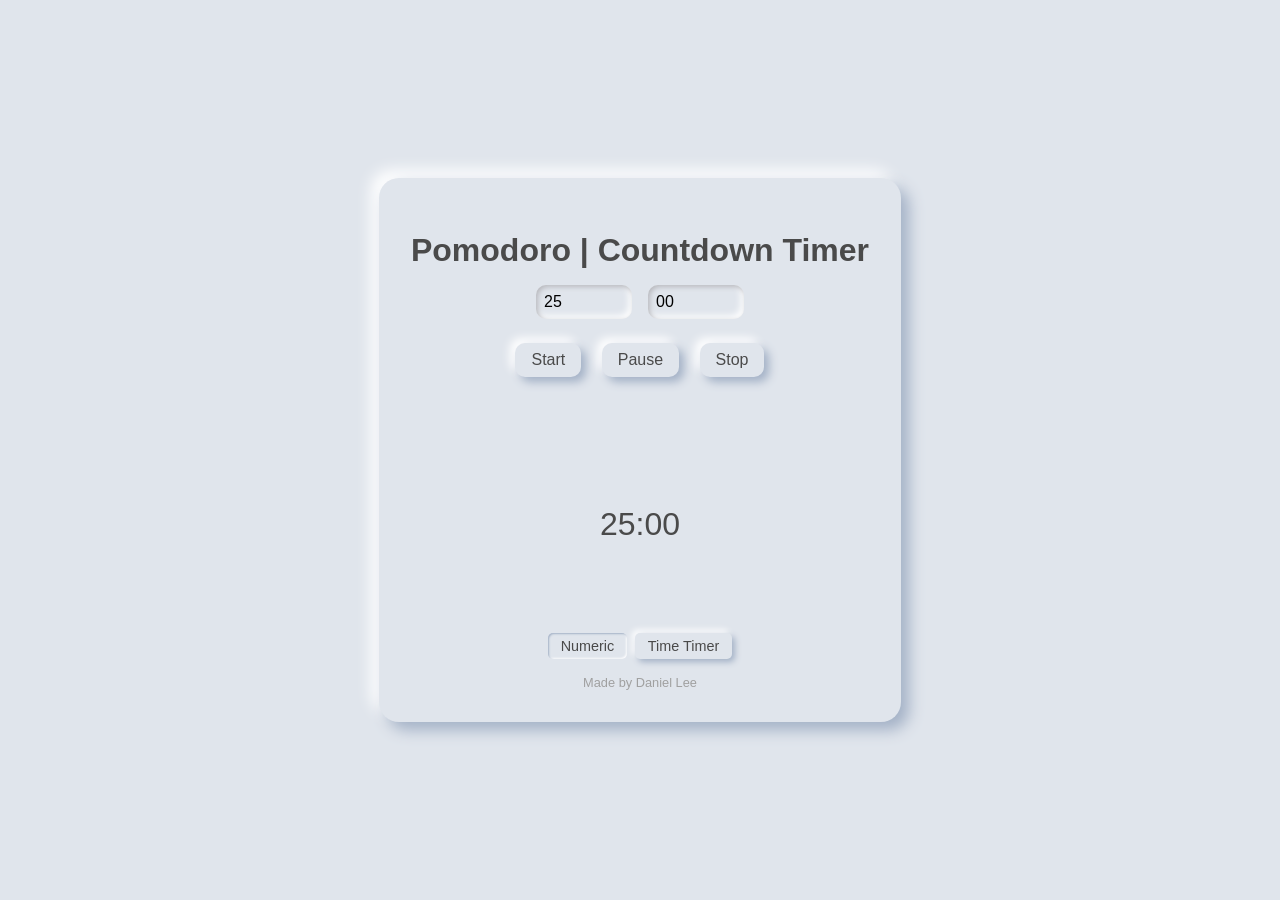
==== index.html @ d6ec5b27 "Add favicon" ====
<!DOCTYPE html>
<html lang="en">
<head>
    <meta charset="UTF-8">
    <meta name="viewport" content="width=device-width, initial-scale=1.0">
    <title>Pomodoro Countdown Timer | Boost Your Productivity</title>
    <meta name="description" content="Enhance your focus and productivity with our Pomodoro Countdown Timer. Features a customizable timer, visual time tracker, and Picture-in-Picture mode for multitasking.">
    <meta name="keywords" content="pomodoro timer, countdown timer, productivity tool, focus timer, time management">
    <link rel="stylesheet" href="styles.css">
    <link rel="icon" type="image/png" href="https://i.imgur.com/SodxwNV.png">
</head>
<body>
    <div class="container">
        <h1>Pomodoro | Countdown Timer</h1>
        <div class="input-group">
            <input type="number" id="minutes" placeholder="Min" min="0" step="1" value="5">
            <input type="number" id="seconds" placeholder="Sec" min="0" max="59" step="1" value="0">
        </div>
        <div class="button-group">
            <button id="startButton">Start</button>
            <button id="pauseButton">Pause</button>
            <button id="stopButton">Stop</button>
        </div>
        <div class="timer-display">
            <div id="countdown">05:00</div>
            <div id="timeTimer" style="display: none;">
                <div id="timeTimerDisk"></div>
                <div id="timeTimerOverlay">05:00</div>
            </div>
        </div>
        <div class="tabs">
            <button class="tab active" data-tab="numeric">Numeric</button>
            <button class="tab" data-tab="timeTimer">Time Timer</button>
        </div>
        <div class="author">
            Made by <a href="https://daniellee.work/" target="_blank">Daniel Lee</a>
        </div>
    </div>
    <video id="pipVideo" muted></video>
    <canvas id="canvas"></canvas>

    <script src="timer.js"></script>
</body>
</html>
---- styles.css ----
body {
    font-family: Arial, sans-serif;
    display: flex;
    justify-content: center;
    align-items: center;
    height: 100vh;
    margin: 0;
    background-color: #e0e5ec;
}
.container {
    text-align: center;
    background-color: #e0e5ec;
    padding: 2rem;
    border-radius: 20px;
    box-shadow: 
        8px 8px 15px #a3b1c6, 
        -8px -8px 15px #ffffff;
}
h1 {
    margin-bottom: 1rem;
    color: #4a4a4a;
}
.input-group {
    display: flex;
    justify-content: center;
    margin-bottom: 1rem;
}
input {
    font-size: 1rem;
    padding: 0.5rem;
    width: 80px;
    margin: 0 0.5rem;
    border: none;
    background-color: #e0e5ec;
    border-radius: 10px;
    box-shadow: 
        inset 2px 2px 5px #b8b9be, 
        inset -3px -3px 7px #ffffff;
}
.button-group {
    margin-bottom: 2rem;
}
button {
    font-size: 1rem;
    padding: 0.5rem 1rem;
    margin: 0.5rem;
    background-color: #e0e5ec;
    color: #4a4a4a;
    border: none;
    border-radius: 10px;
    cursor: pointer;
    box-shadow: 
        5px 5px 10px #a3b1c6, 
        -5px -5px 10px #ffffff;
    transition: all 0.2s ease;
}
button:hover {
    box-shadow: 
        2px 2px 5px #a3b1c6, 
        -2px -2px 5px #ffffff;
}
button:active {
    box-shadow: 
        inset 1px 1px 2px #a3b1c6, 
        inset -1px -1px 2px #ffffff;
}
#countdown {
    font-size: 2rem;
    margin-top: 1rem;
    color: #4a4a4a;
}
#pipVideo {
    display: none;
}
canvas {
    display: none;
}
.tabs {
    display: flex;
    justify-content: center;
    margin-top: 1rem;
}
.tab {
    font-size: 0.9rem;
    padding: 0.3rem 0.8rem;
    margin: 0 0.25rem;
    background-color: #e0e5ec;
    color: #4a4a4a;
    border: none;
    border-radius: 5px;
    cursor: pointer;
    box-shadow: 
        3px 3px 6px #a3b1c6, 
        -3px -3px 6px #ffffff;
    transition: all 0.2s ease;
}
.tab:hover, .tab.active {
    box-shadow: 
        inset 1px 1px 2px #a3b1c6, 
        inset -1px -1px 2px #ffffff;
}
.timer-display {
    display: flex;
    justify-content: center;
    align-items: center;
    height: 200px;
}
#timeTimer {
    width: 200px;
    height: 200px;
    position: relative;
    background: #e0e5ec;
    border-radius: 50%;
    box-shadow: 
        inset 5px 5px 10px #a3b1c6, 
        inset -5px -5px 10px #ffffff;
}
#timeTimerDisk {
    position: absolute;
    top: 10px;
    left: 10px;
    width: 180px;
    height: 180px;
    border-radius: 50%;
    background: conic-gradient(from 0deg, transparent 0%, red 0%);
}
#timeTimerOverlay {
    position: absolute;
    top: 20px;
    left: 20px;
    width: 160px;
    height: 160px;
    border-radius: 50%;
    background: #e0e5ec;
    display: flex;
    justify-content: center;
    align-items: center;
    font-size: 24px;
    color: #4a4a4a;
    box-shadow: 
        5px 5px 10px #a3b1c6, 
        -5px -5px 10px #ffffff;
}
.author {
    margin-top: 1rem;
    font-size: 0.8rem;
    color: #a0a0a0;
}
.author a {
    color: #a0a0a0;
    text-decoration: none;
}
.author a:hover {
    text-decoration: underline;
}
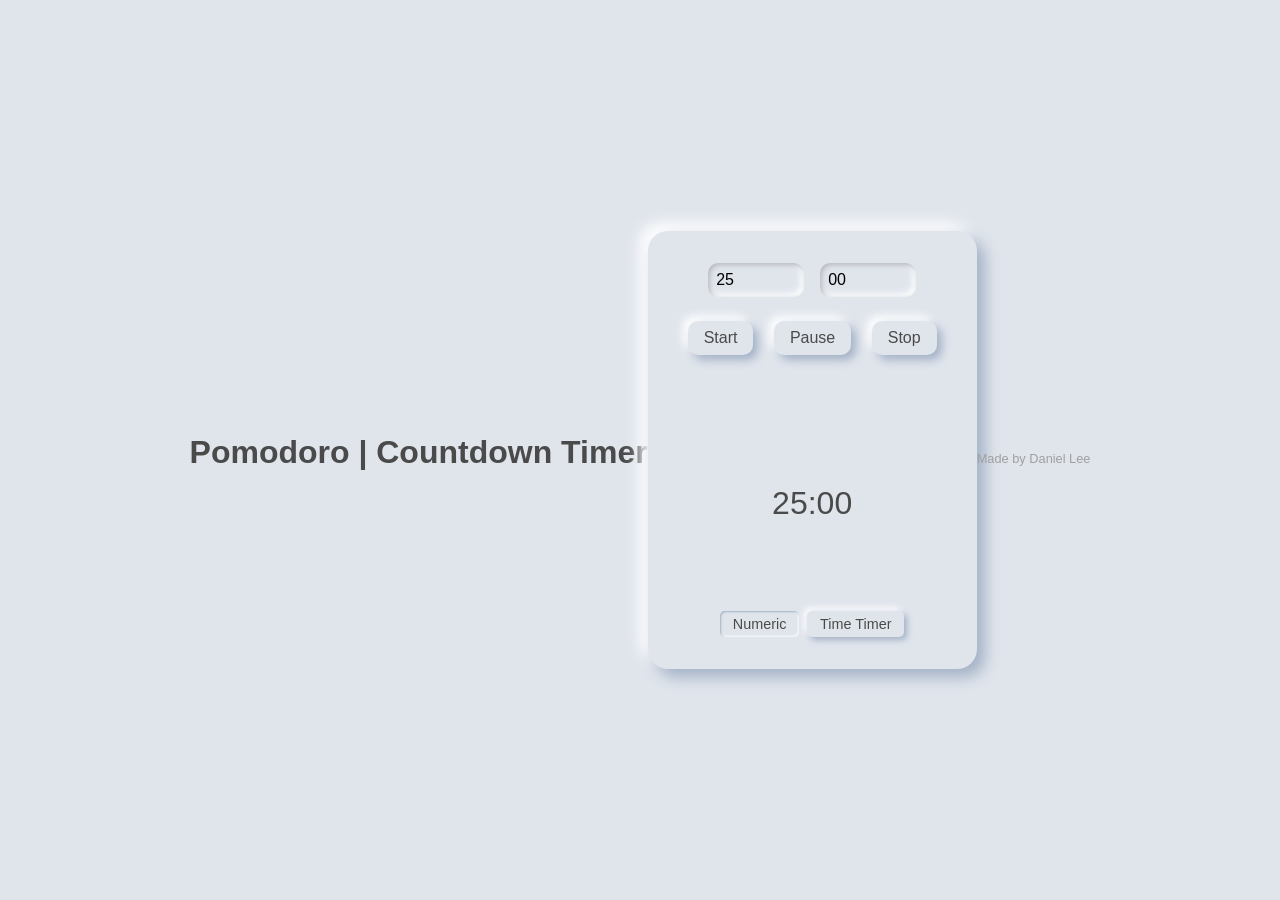
==== commit 54ee1831: "Enhance SEO" ====
--- a/index.html
+++ b/index.html
@@ -6,12 +6,27 @@
     <title>Pomodoro Countdown Timer | Boost Your Productivity</title>
     <meta name="description" content="Enhance your focus and productivity with our Pomodoro Countdown Timer. Features a customizable timer, visual time tracker, and Picture-in-Picture mode for multitasking.">
     <meta name="keywords" content="pomodoro timer, countdown timer, productivity tool, focus timer, time management">
+    <meta property="og:title" content="Pomodoro Countdown Timer | Boost Your Productivity">
+    <meta property="og:description" content="Enhance your focus and productivity with our Pomodoro Countdown Timer. Features a customizable timer, visual time tracker, and Picture-in-Picture mode for multitasking.">
+    <meta property="og:image" content="https://i.imgur.com/SodxwNV.png">
+    <meta property="og:url" content="https://daniellee-ux.github.io/Float-Pomodoro/">
+    <meta property="og:type" content="website">
+    <script type="application/ld+json">
+    {
+      "@context": "https://schema.org",
+      "@type": "WebApplication",
+      "name": "Pomodoro Countdown Timer",
+      "description": "Enhance your focus and productivity with our Pomodoro Countdown Timer. Features a customizable timer, visual time tracker, and Picture-in-Picture mode for multitasking."
+    }
+    </script>
     <link rel="stylesheet" href="styles.css">
     <link rel="icon" type="image/png" href="https://i.imgur.com/SodxwNV.png">
 </head>
 <body>
-    <div class="container">
+    <header>
         <h1>Pomodoro | Countdown Timer</h1>
+    </header>
+    <main class="container">
         <div class="input-group">
             <input type="number" id="minutes" placeholder="Min" min="0" step="1" value="5">
             <input type="number" id="seconds" placeholder="Sec" min="0" max="59" step="1" value="0">
@@ -32,10 +47,10 @@
             <button class="tab active" data-tab="numeric">Numeric</button>
             <button class="tab" data-tab="timeTimer">Time Timer</button>
         </div>
-        <div class="author">
-            Made by <a href="https://daniellee.work/" target="_blank">Daniel Lee</a>
-        </div>
-    </div>
+    </main>
+    <footer class="author">
+        Made by <a href="https://daniellee.work/" target="_blank">Daniel Lee</a>
+    </footer>
     <video id="pipVideo" muted></video>
     <canvas id="canvas"></canvas>
 
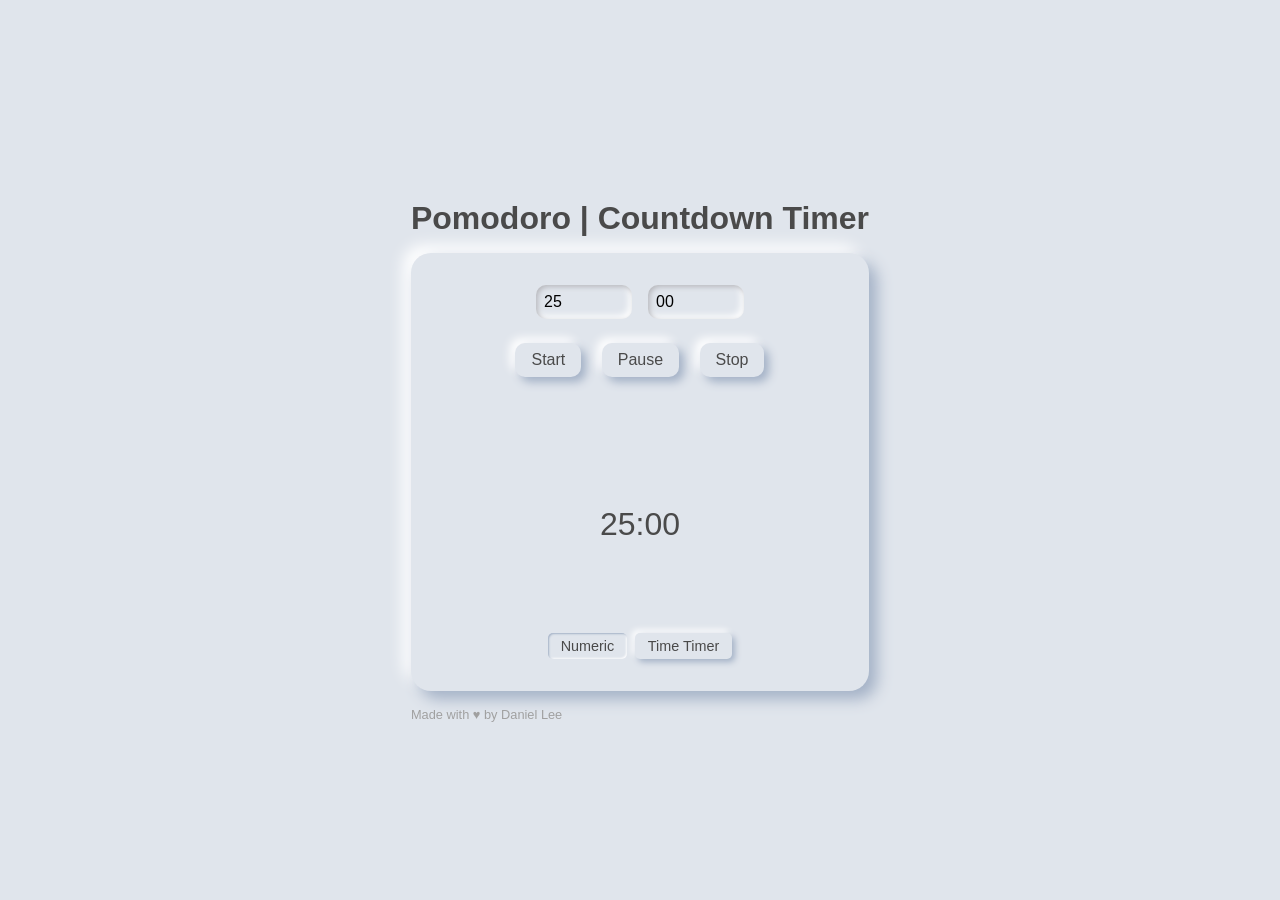
==== commit 019707b2: "Update index.html" ====
--- a/index.html
+++ b/index.html
@@ -11,46 +11,55 @@
     <meta property="og:image" content="https://i.imgur.com/SodxwNV.png">
     <meta property="og:url" content="https://daniellee-ux.github.io/Float-Pomodoro/">
     <meta property="og:type" content="website">
+    <meta name="twitter:card" content="summary_large_image">
     <script type="application/ld+json">
     {
       "@context": "https://schema.org",
       "@type": "WebApplication",
       "name": "Pomodoro Countdown Timer",
-      "description": "Enhance your focus and productivity with our Pomodoro Countdown Timer. Features a customizable timer, visual time tracker, and Picture-in-Picture mode for multitasking."
+      "description": "Enhance your focus and productivity with our Pomodoro Countdown Timer. Features a customizable timer, visual time tracker, and Picture-in-Picture mode for multitasking.",
+      "applicationCategory": "Productivity",
+      "operatingSystem": "Any",
+      "offers": {
+        "@type": "Offer",
+        "price": "0"
+      }
     }
     </script>
     <link rel="stylesheet" href="styles.css">
     <link rel="icon" type="image/png" href="https://i.imgur.com/SodxwNV.png">
 </head>
 <body>
-    <header>
-        <h1>Pomodoro | Countdown Timer</h1>
-    </header>
-    <main class="container">
-        <div class="input-group">
-            <input type="number" id="minutes" placeholder="Min" min="0" step="1" value="5">
-            <input type="number" id="seconds" placeholder="Sec" min="0" max="59" step="1" value="0">
-        </div>
-        <div class="button-group">
-            <button id="startButton">Start</button>
-            <button id="pauseButton">Pause</button>
-            <button id="stopButton">Stop</button>
-        </div>
-        <div class="timer-display">
-            <div id="countdown">05:00</div>
-            <div id="timeTimer" style="display: none;">
-                <div id="timeTimerDisk"></div>
-                <div id="timeTimerOverlay">05:00</div>
+    <div class="page-container">
+        <header>
+            <h1>Pomodoro | Countdown Timer</h1>
+        </header>
+        <main class="container">
+            <div class="input-group">
+                <input type="number" id="minutes" placeholder="Min" min="0" step="1" value="5" aria-label="Minutes">
+                <input type="number" id="seconds" placeholder="Sec" min="0" max="59" step="1" value="0" aria-label="Seconds">
             </div>
-        </div>
-        <div class="tabs">
-            <button class="tab active" data-tab="numeric">Numeric</button>
-            <button class="tab" data-tab="timeTimer">Time Timer</button>
-        </div>
-    </main>
-    <footer class="author">
-        Made by <a href="https://daniellee.work/" target="_blank">Daniel Lee</a>
-    </footer>
+            <div class="button-group">
+                <button id="startButton" aria-label="Start timer">Start</button>
+                <button id="pauseButton" aria-label="Pause timer">Pause</button>
+                <button id="stopButton" aria-label="Stop timer">Stop</button>
+            </div>
+            <div class="timer-display">
+                <div id="countdown">05:00</div>
+                <div id="timeTimer" style="display: none;">
+                    <div id="timeTimerDisk"></div>
+                    <div id="timeTimerOverlay">05:00</div>
+                </div>
+            </div>
+            <div class="tabs">
+                <button class="tab active" data-tab="numeric">Numeric</button>
+                <button class="tab" data-tab="timeTimer">Time Timer</button>
+            </div>
+        </main>
+        <footer class="author">
+            Made with ♥️ by <a href="https://daniellee.work/" target="_blank">Daniel Lee</a>
+        </footer>
+    </div>
     <video id="pipVideo" muted></video>
     <canvas id="canvas"></canvas>
 
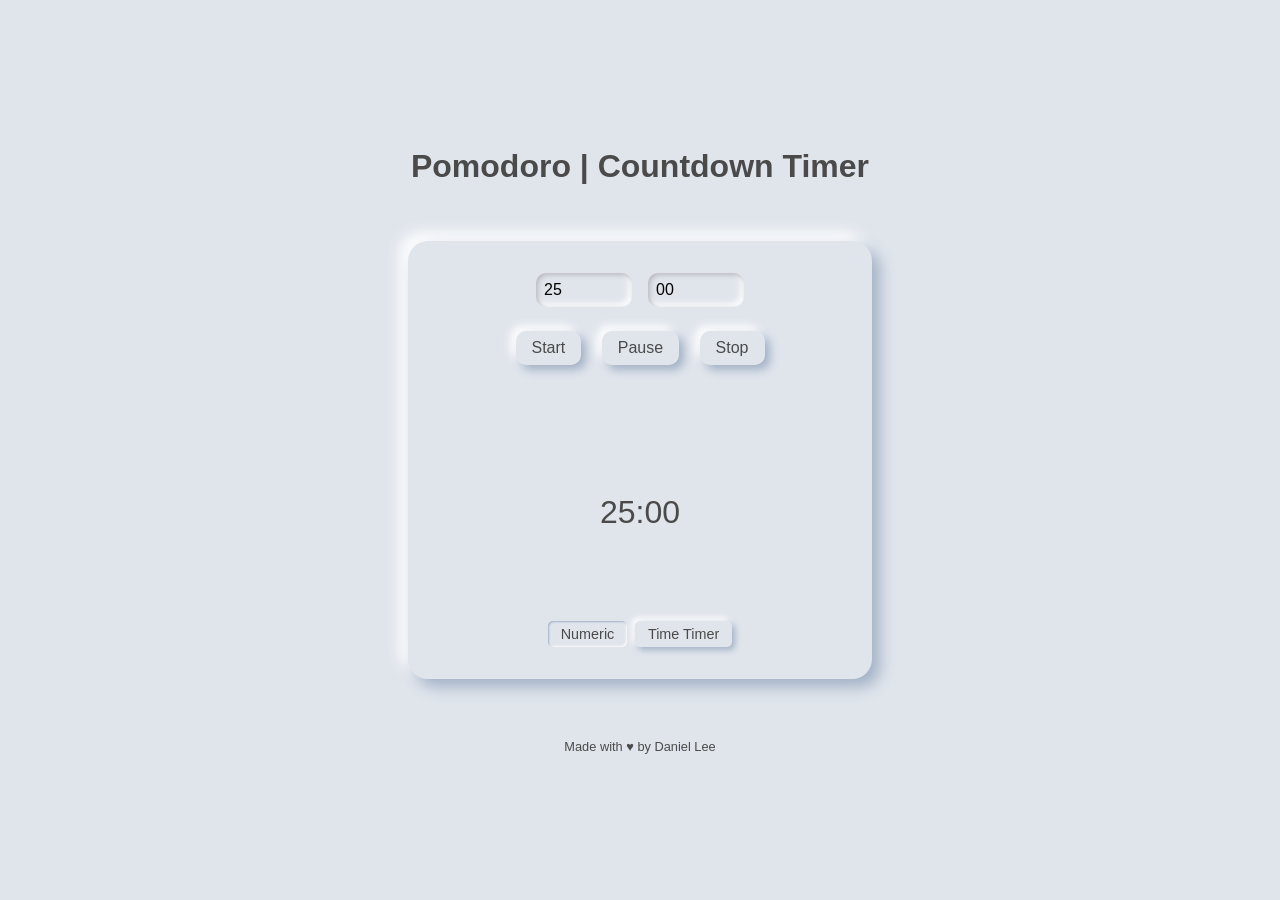
==== commit 855d77dd: "Update index.html" ====
--- a/index.html
+++ b/index.html
@@ -8,10 +8,11 @@
     <meta name="keywords" content="pomodoro timer, countdown timer, productivity tool, focus timer, time management">
     <meta property="og:title" content="Pomodoro Countdown Timer | Boost Your Productivity">
     <meta property="og:description" content="Enhance your focus and productivity with our Pomodoro Countdown Timer. Features a customizable timer, visual time tracker, and Picture-in-Picture mode for multitasking.">
-    <meta property="og:image" content="https://i.imgur.com/SodxwNV.png">
+    <meta property="og:image" content="https://i.imgur.com/xTRFtIV.png">
     <meta property="og:url" content="https://daniellee-ux.github.io/Float-Pomodoro/">
     <meta property="og:type" content="website">
     <meta name="twitter:card" content="summary_large_image">
+    <meta name="twitter:image" content="https://i.imgur.com/xTRFtIV.png">
     <script type="application/ld+json">
     {
       "@context": "https://schema.org",
--- a/styles.css
+++ b/styles.css
@@ -1,13 +1,33 @@
 body {
     font-family: Arial, sans-serif;
     display: flex;
-    justify-content: center;
-    align-items: center;
-    height: 100vh;
+    flex-direction: column;
+    min-height: 100vh;
     margin: 0;
+    padding: 0;
     background-color: #e0e5ec;
 }
+
+.page-container {
+    flex: 1;
+    display: flex;
+    flex-direction: column;
+    align-items: center;
+    justify-content: center;
+    width: 100%;
+    padding: 20px;
+    box-sizing: border-box;
+}
+
+header {
+    width: 100%;
+    text-align: center;
+    margin-bottom: 40px;
+}
+
 .container {
+    width: 80%;
+    max-width: 400px;
     text-align: center;
     background-color: #e0e5ec;
     padding: 2rem;
@@ -15,6 +35,7 @@
     box-shadow: 
         8px 8px 15px #a3b1c6, 
         -8px -8px 15px #ffffff;
+    margin-bottom: 40px;
 }
 h1 {
     margin-bottom: 1rem;
@@ -141,13 +162,18 @@
         5px 5px 10px #a3b1c6, 
         -5px -5px 10px #ffffff;
 }
+footer {
+    width: 100%;
+    text-align: center;
+    padding: 20px 0;
+}
 .author {
-    margin-top: 1rem;
+    display: inline-block;
     font-size: 0.8rem;
-    color: #a0a0a0;
+    color: #4a4a4a; /* Changed from #a0a0a0 to match the text color used elsewhere */
 }
 .author a {
-    color: #a0a0a0;
+    color: #4a4a4a; /* Changed from #e0e5ec to match the text color */
     text-decoration: none;
 }
 .author a:hover {
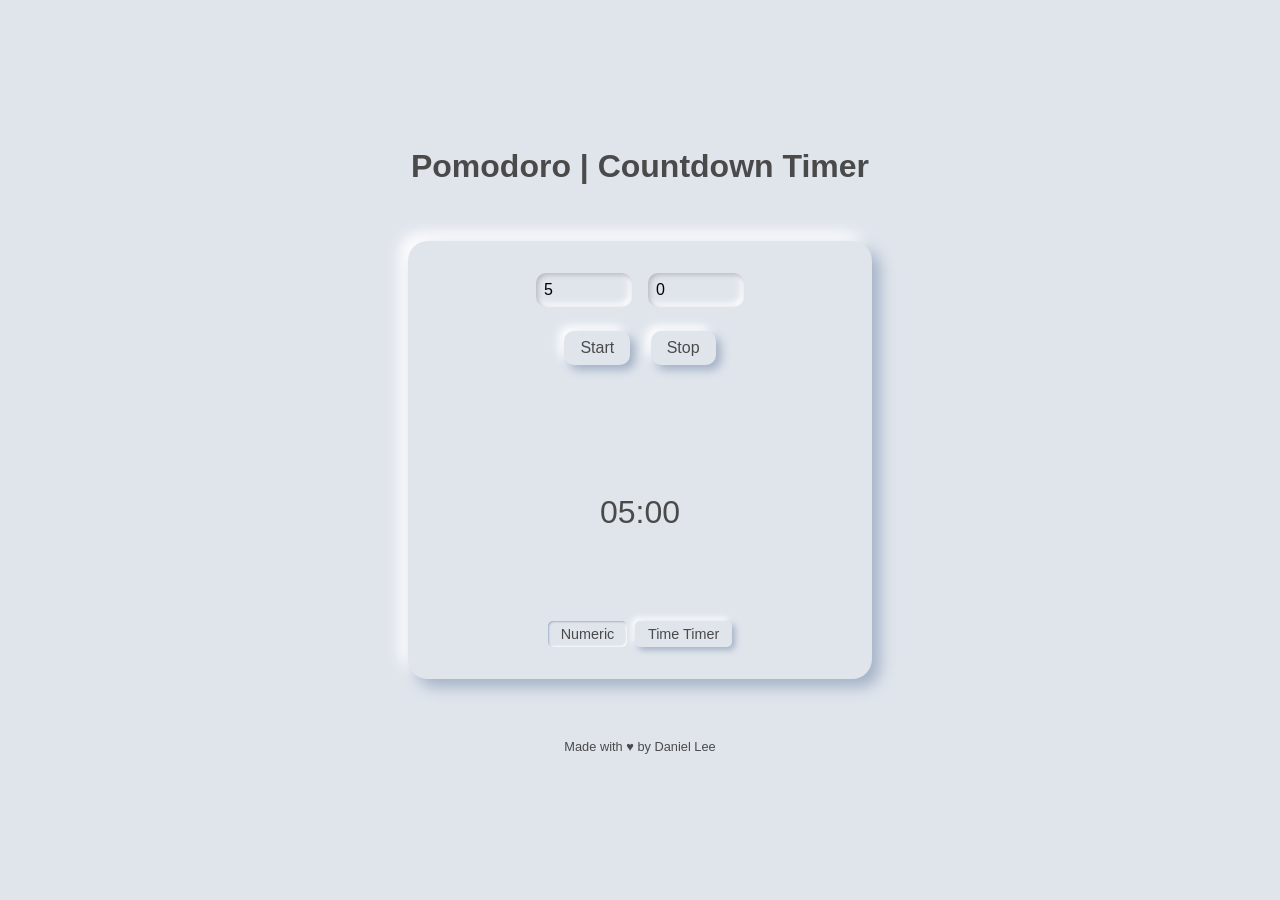
==== commit f84e3012: "Add GA4 and remove Pause button" ====
--- a/index.html
+++ b/index.html
@@ -1,6 +1,15 @@
 <!DOCTYPE html>
 <html lang="en">
 <head>
+    <!-- Google tag (gtag.js) -->
+    <script async src="https://www.googletagmanager.com/gtag/js?id=G-V0LNF613EP"></script>
+    <script>
+    window.dataLayer = window.dataLayer || [];
+    function gtag(){dataLayer.push(arguments);}
+    gtag('js', new Date());
+
+    gtag('config', 'G-V0LNF613EP');
+    </script>
     <meta charset="UTF-8">
     <meta name="viewport" content="width=device-width, initial-scale=1.0">
     <title>Pomodoro Countdown Timer | Boost Your Productivity</title>
@@ -9,7 +18,7 @@
     <meta property="og:title" content="Pomodoro Countdown Timer | Boost Your Productivity">
     <meta property="og:description" content="Enhance your focus and productivity with our Pomodoro Countdown Timer. Features a customizable timer, visual time tracker, and Picture-in-Picture mode for multitasking.">
     <meta property="og:image" content="https://i.imgur.com/xTRFtIV.png">
-    <meta property="og:url" content="https://daniellee-ux.github.io/Float-Pomodoro/">
+    <meta property="og:url" content="https://floatpomodoro.com/">
     <meta property="og:type" content="website">
     <meta name="twitter:card" content="summary_large_image">
     <meta name="twitter:image" content="https://i.imgur.com/xTRFtIV.png">
@@ -42,7 +51,6 @@
             </div>
             <div class="button-group">
                 <button id="startButton" aria-label="Start timer">Start</button>
-                <button id="pauseButton" aria-label="Pause timer">Pause</button>
                 <button id="stopButton" aria-label="Stop timer">Stop</button>
             </div>
             <div class="timer-display">
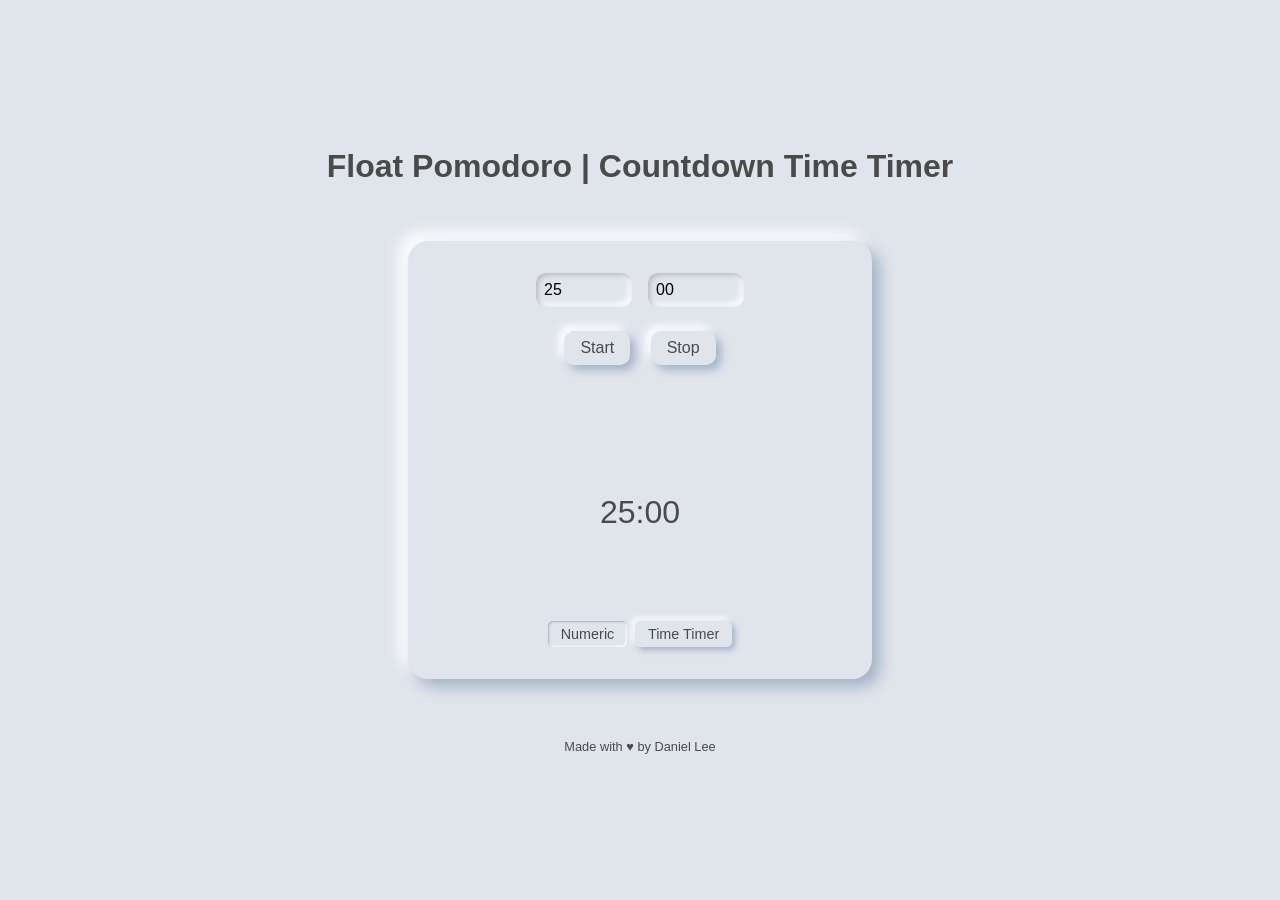
==== commit b82f2812: "Update title and heading" ====
--- a/index.html
+++ b/index.html
@@ -12,8 +12,8 @@
     </script>
     <meta charset="UTF-8">
     <meta name="viewport" content="width=device-width, initial-scale=1.0">
-    <title>Pomodoro Countdown Timer | Boost Your Productivity</title>
-    <meta name="description" content="Enhance your focus and productivity with our Pomodoro Countdown Timer. Features a customizable timer, visual time tracker, and Picture-in-Picture mode for multitasking.">
+    <title>Floating Pomodoro Countdown Timer | Boost Your Productivity</title>
+    <meta name="description" content="Enhance your focus and productivity with our floating Pomodoro Countdown Timer. Features a customizable timer, visual time tracker, and Picture-in-Picture mode for multitasking.">
     <meta name="keywords" content="pomodoro timer, countdown timer, productivity tool, focus timer, time management">
     <meta property="og:title" content="Pomodoro Countdown Timer | Boost Your Productivity">
     <meta property="og:description" content="Enhance your focus and productivity with our Pomodoro Countdown Timer. Features a customizable timer, visual time tracker, and Picture-in-Picture mode for multitasking.">
@@ -42,7 +42,7 @@
 <body>
     <div class="page-container">
         <header>
-            <h1>Pomodoro | Countdown Timer</h1>
+            <h1>Float Pomodoro | Countdown Time Timer</h1>
         </header>
         <main class="container">
             <div class="input-group">
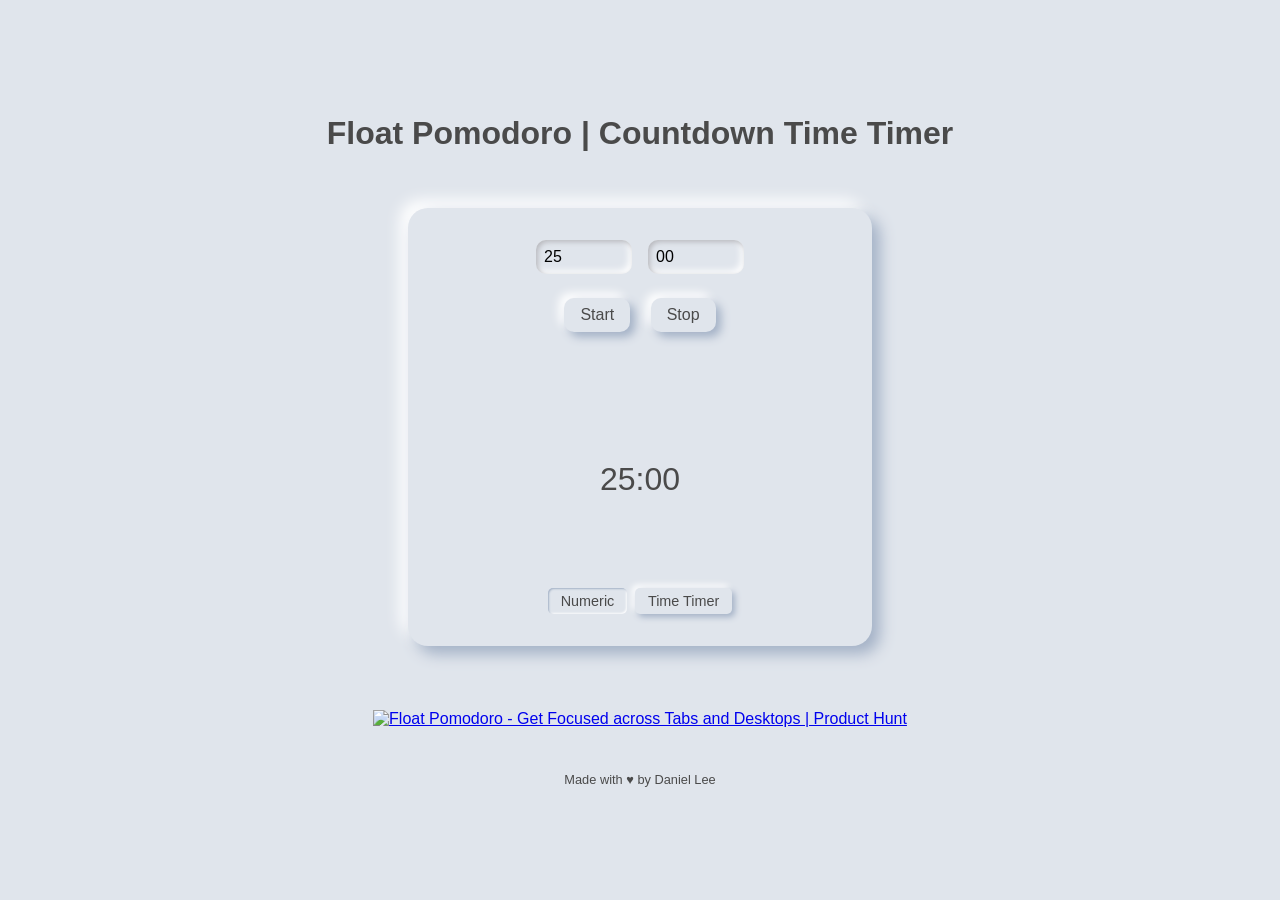
==== commit 3ef041b4: "Add PH badge" ====
--- a/index.html
+++ b/index.html
@@ -65,8 +65,13 @@
                 <button class="tab" data-tab="timeTimer">Time Timer</button>
             </div>
         </main>
+        <div style="display: flex; justify-content: center; margin: 24px 0;">
+            <a href="https://www.producthunt.com/products/float-pomodoro?embed=true&utm_source=badge-featured&utm_medium=badge&utm_source=badge-float&#0045;pomodoro" target="_blank">
+                <img src="https://api.producthunt.com/widgets/embed-image/v1/featured.svg?post_id=797534&theme=light&t=1748719430768" alt="Float&#0032;Pomodoro - Get&#0032;Focused&#0032;across&#0032;Tabs&#0032;and&#0032;Desktops | Product Hunt" style="width: 250px; height: 54px;" width="250" height="54" />
+            </a>
+        </div>
         <footer class="author">
-            Made with ♥️ by <a href="https://daniellee.work/" target="_blank">Daniel Lee</a>
+            Made with ♥️ by <a href="https://daniellee.work/selected-projects" target="_blank">Daniel Lee</a>
         </footer>
     </div>
     <video id="pipVideo" muted></video>
